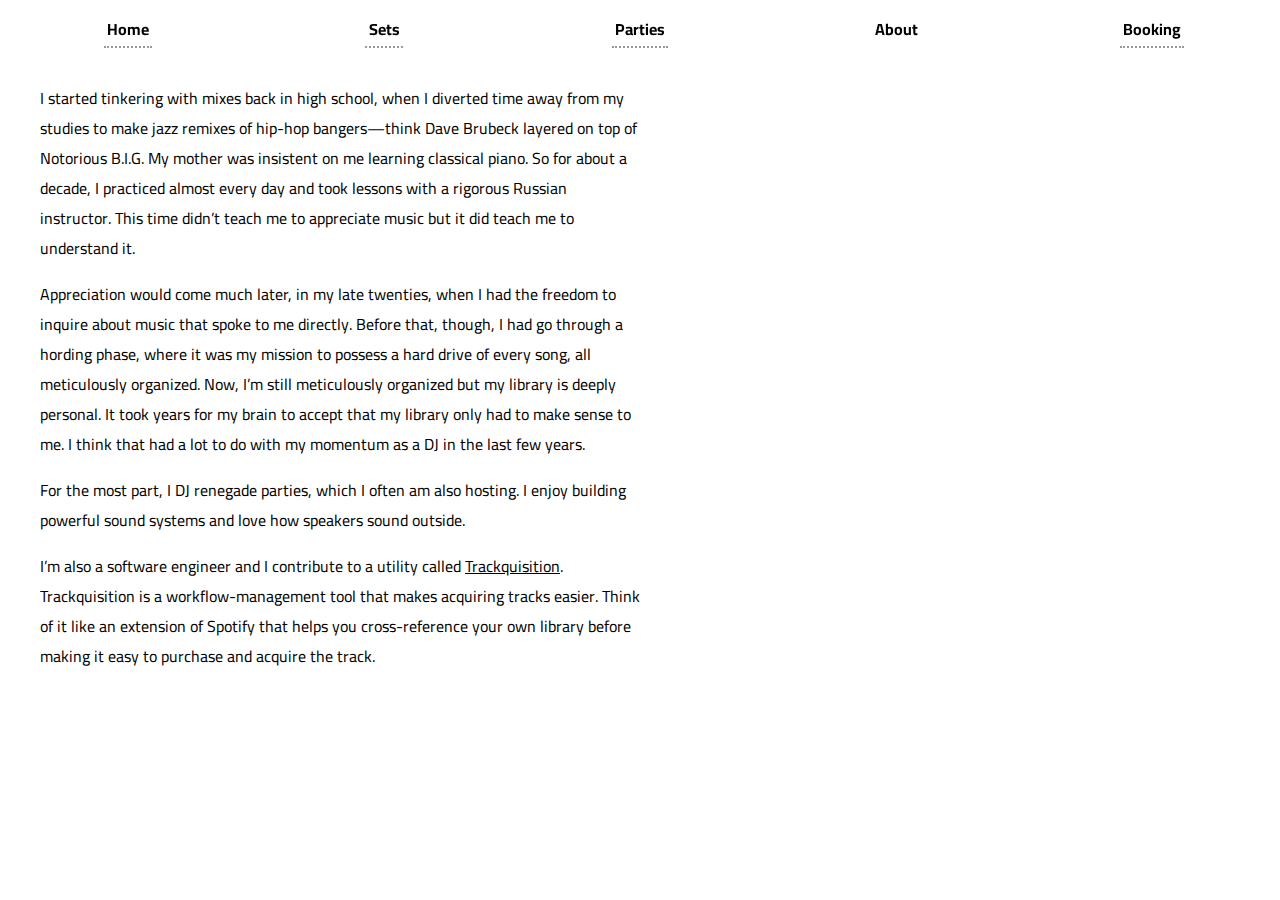
==== about.html @ 2ab34716 "Redesign: full screen 3️⃣☕️ sizzle and add'l pages" ====
<!DOCTYPE html>
<html lang="en" dir="ltr">
  <head>
    <meta charset="utf-8">
    <meta property="og:image" content="https://i1.sndcdn.com/avatars-sEMHILuJm4kkDz0a-CUQegw-t500x500.jpg">
    <meta name="viewport" content="width=device-width, initial-scale=1">

    <title>avand.fm / about</title>

    <link rel="preconnect" href="https://fonts.googleapis.com">
    <link rel="preconnect" href="https://fonts.gstatic.com" crossorigin>
    <link href="https://fonts.googleapis.com/css2?family=Cairo&display=swap" rel="stylesheet">

    <link href="screen.css" rel="stylesheet">
  </head>
  <body>
    <header class="background-white-translucent background-blurry">
      <ol>
        <li><a href="index.html">Home</a></li>
        <li><a href="sets.html">Sets</a></li>
        <li><a href="parties.html">Parties</a></li>
        <li><span>About</span></li>
        <li><a href="booking.html">Booking</a></li>
      </ol>
    </header>

    <section class="copy-max-width">
      <p>
        I started tinkering with mixes back in high school, when I diverted
        time away from my studies to make jazz remixes of hip-hop bangers—think
        Dave Brubeck layered on top of Notorious B.I.G. My mother was insistent
        on me learning classical piano. So for about a decade, I practiced almost
        every day and took lessons with a rigorous Russian instructor. This time
        didn’t teach me to appreciate music but it did teach me to understand it.
      </p>
      <p>
        Appreciation would come much later, in my late twenties, when I had the
        freedom to inquire about music that spoke to me directly. Before that,
        though, I had go through a hording phase, where it was my mission to
        possess a hard drive of every song, all meticulously organized. Now,
        I’m still meticulously organized but my library is deeply personal.
        It took years for my brain to accept that my library only had to make
        sense to me. I think that had a lot to do with my momentum as a DJ in
        the last few years.
      </p>
      <p>
        For the most part, I DJ renegade parties, which I often am also hosting.
        I enjoy building powerful sound systems and love how speakers sound outside.
      </p>
      <p>
        I’m also a software engineer and I contribute to a utility called
        <a href="https://github.com/avand/trackquisition">Trackquisition</a>.
        Trackquisition is a workflow-management tool that makes acquiring tracks easier.
        Think of it like an extension of Spotify that helps you cross-reference your
        own library before making it easy to purchase and acquire the track.
      </p>
  </body>
</html>
---- screen.css ----
body {
  font-family: 'Cairo', san-serif;
  margin: 0;
  padding-top: 3.2em;
}
section {
  padding: 1em 2.5em;
}
ol, ul {
  margin: 0;
  padding: 0;
}
a,
a:link
a:visited {
  color: inherit;
}
header ol {
  display: flex;
  list-style: none;
}
header li {
  flex: 1;
  text-align: center;
  font-weight: bold;
  padding: 0.8em 0.6em;
}
header li a {
  color: black !important;
  text-decoration: none;
  border-bottom: 2px dotted rgba(0, 0, 0, 0.4);
}
header li a:hover {
  border-bottom-style: solid;
}
header li a,
header li span {
  display: inline-block;
  padding: 0.1em 0.2em;
}

.full-screen {
  position: absolute;
  top: 0;
  bottom: 0;
  width: 100%;
  height: 100%;
  overflow: hidden;
}

.muted {
  opacity: 0.7;
}

.copy-max-width {
  max-width: 600px;
}

header {
  background-color: rgba(255, 255, 255, 0.4);
  backdrop-filter: blur(1em);
  position: absolute;
  top: 0;
  left: 0;
  right: 0;
}

a.link,
a.link:link,
a.link:visited {
  color: #9207c3;
  font-weight: bold;
}
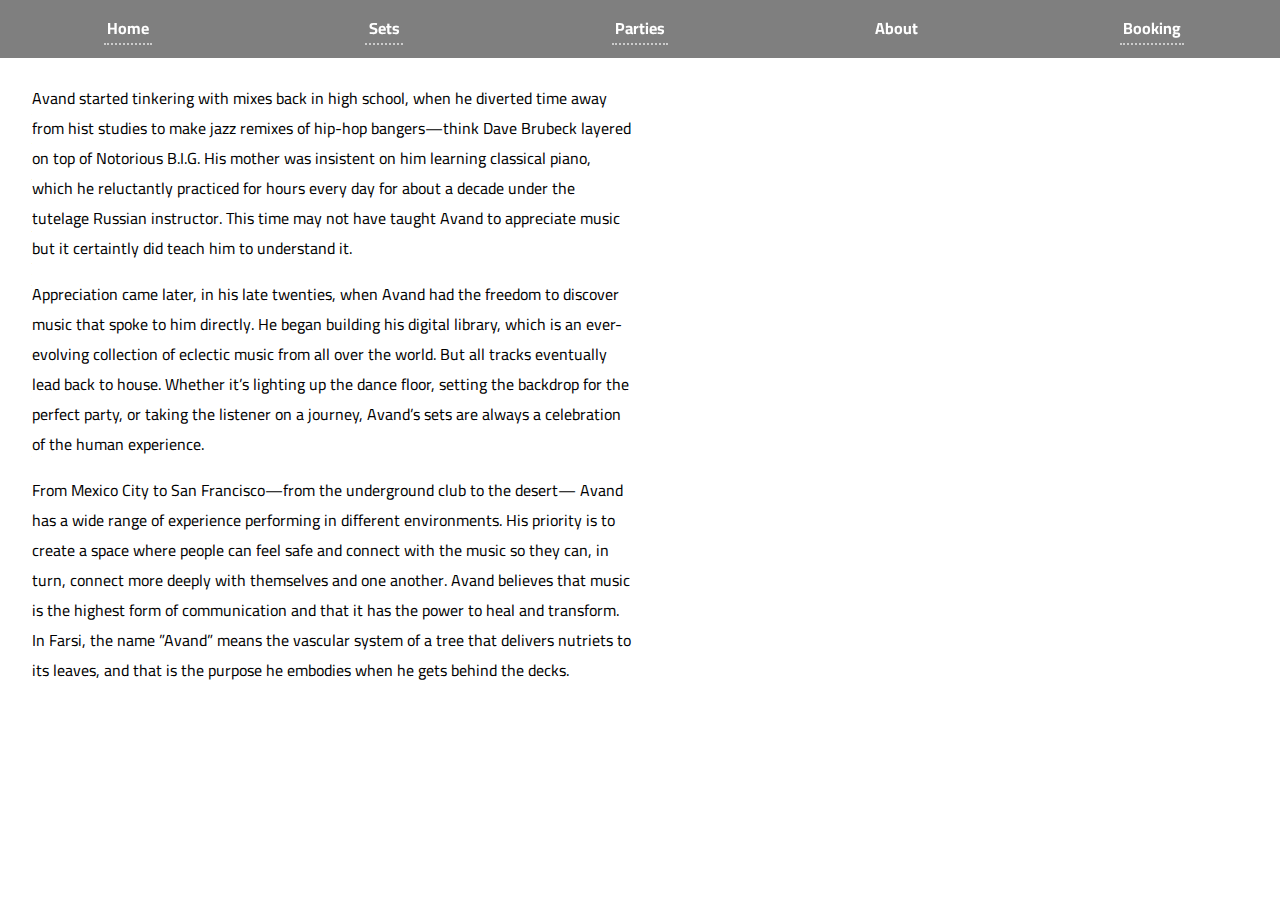
==== commit 9a05e081: "Update about.html" ====
--- a/about.html
+++ b/about.html
@@ -26,33 +26,32 @@
 
     <section class="copy-max-width">
       <p>
-        I started tinkering with mixes back in high school, when I diverted
-        time away from my studies to make jazz remixes of hip-hop bangers—think
-        Dave Brubeck layered on top of Notorious B.I.G. My mother was insistent
-        on me learning classical piano. So for about a decade, I practiced almost
-        every day and took lessons with a rigorous Russian instructor. This time
-        didn’t teach me to appreciate music but it did teach me to understand it.
+        Avand started tinkering with mixes back in high school, when he diverted
+        time away from hist studies to make jazz remixes of hip-hop bangers—think
+        Dave Brubeck layered on top of Notorious B.I.G. His mother was insistent
+        on him learning classical piano, which he reluctantly practiced for hours
+        every day for about a decade under the tutelage Russian instructor. This
+        time may not have taught Avand to appreciate music but it certaintly did
+        teach him to understand it.
       </p>
       <p>
-        Appreciation would come much later, in my late twenties, when I had the
-        freedom to inquire about music that spoke to me directly. Before that,
-        though, I had go through a hording phase, where it was my mission to
-        possess a hard drive of every song, all meticulously organized. Now,
-        I’m still meticulously organized but my library is deeply personal.
-        It took years for my brain to accept that my library only had to make
-        sense to me. I think that had a lot to do with my momentum as a DJ in
-        the last few years.
+        Appreciation came later, in his late twenties, when Avand had the freedom
+        to discover music that spoke to him directly. He began building his digital
+        library, which is an ever-evolving collection of eclectic music from all
+        over the world. But all tracks eventually lead back to house. Whether it’s
+        lighting up the dance floor, setting the backdrop for the perfect party,
+        or taking the listener on a journey, Avand’s sets are always a celebration
+        of the human experience.
       </p>
       <p>
-        For the most part, I DJ renegade parties, which I often am also hosting.
-        I enjoy building powerful sound systems and love how speakers sound outside.
-      </p>
-      <p>
-        I’m also a software engineer and I contribute to a utility called
-        <a href="https://github.com/avand/trackquisition">Trackquisition</a>.
-        Trackquisition is a workflow-management tool that makes acquiring tracks easier.
-        Think of it like an extension of Spotify that helps you cross-reference your
-        own library before making it easy to purchase and acquire the track.
+        From Mexico City to San Francisco—from the underground club to the desert—
+        Avand has a wide range of experience performing in different environments.
+        His priority is to create a space where people can feel safe and connect
+        with the music so they can, in turn, connect more deeply with themselves
+        and one another. Avand believes that music is the highest form of communication
+        and that it has the power to heal and transform. In Farsi, the name ”Avand”
+        means the vascular system of a tree that delivers nutriets to its leaves,
+        and that is the purpose he embodies when he gets behind the decks.
       </p>
   </body>
 </html>
--- a/screen.css
+++ b/screen.css
@@ -4,7 +4,7 @@
   padding-top: 3.2em;
 }
 section {
-  padding: 1em 2.5em;
+  padding: 1em 2em;
 }
 ol, ul {
   margin: 0;
@@ -15,6 +15,15 @@
 a:visited {
   color: inherit;
 }
+header {
+  color: white;
+  background-color: rgba(0, 0, 0, 0.5);
+  backdrop-filter: blur(1em);
+  position: absolute;
+  top: 0;
+  left: 0;
+  right: 0;
+}
 header ol {
   display: flex;
   list-style: none;
@@ -23,20 +32,21 @@
   flex: 1;
   text-align: center;
   font-weight: bold;
-  padding: 0.8em 0.6em;
+  padding: 0.8em 0;
 }
 header li a {
-  color: black !important;
+  color: white !important;
   text-decoration: none;
-  border-bottom: 2px dotted rgba(0, 0, 0, 0.4);
+  border-bottom: 2px dotted rgba(255, 255, 255, 0.6);
 }
 header li a:hover {
   border-bottom-style: solid;
+  border-bottom-color: white;
 }
 header li a,
 header li span {
   display: inline-block;
-  padding: 0.1em 0.2em;
+  padding: 0.0em 0.2em;
 }
 
 .full-screen {
@@ -49,20 +59,15 @@
 }
 
 .muted {
-  opacity: 0.7;
+  opacity: 0.9;
+}
+
+.highlight {
+  background-color: rgba(0, 0, 0, 0.5);
 }
 
 .copy-max-width {
   max-width: 600px;
-}
-
-header {
-  background-color: rgba(255, 255, 255, 0.4);
-  backdrop-filter: blur(1em);
-  position: absolute;
-  top: 0;
-  left: 0;
-  right: 0;
 }
 
 a.link,
@@ -71,3 +76,21 @@
   color: #9207c3;
   font-weight: bold;
 }
+
+.button {
+  padding: .1em .6em;
+  background: rgba(0, 0, 0, 0.9);
+  backdrop-filter: blur(1em);
+  border-radius: .5em;
+  text-decoration: none;
+  box-shadow: 0 .2em .8em black;
+  transition: box-shadow 200ms;
+}
+
+.button:active {
+  box-shadow: 0 .1em .2em black;
+}
+
+.no-break {
+  white-space: nowrap;
+}
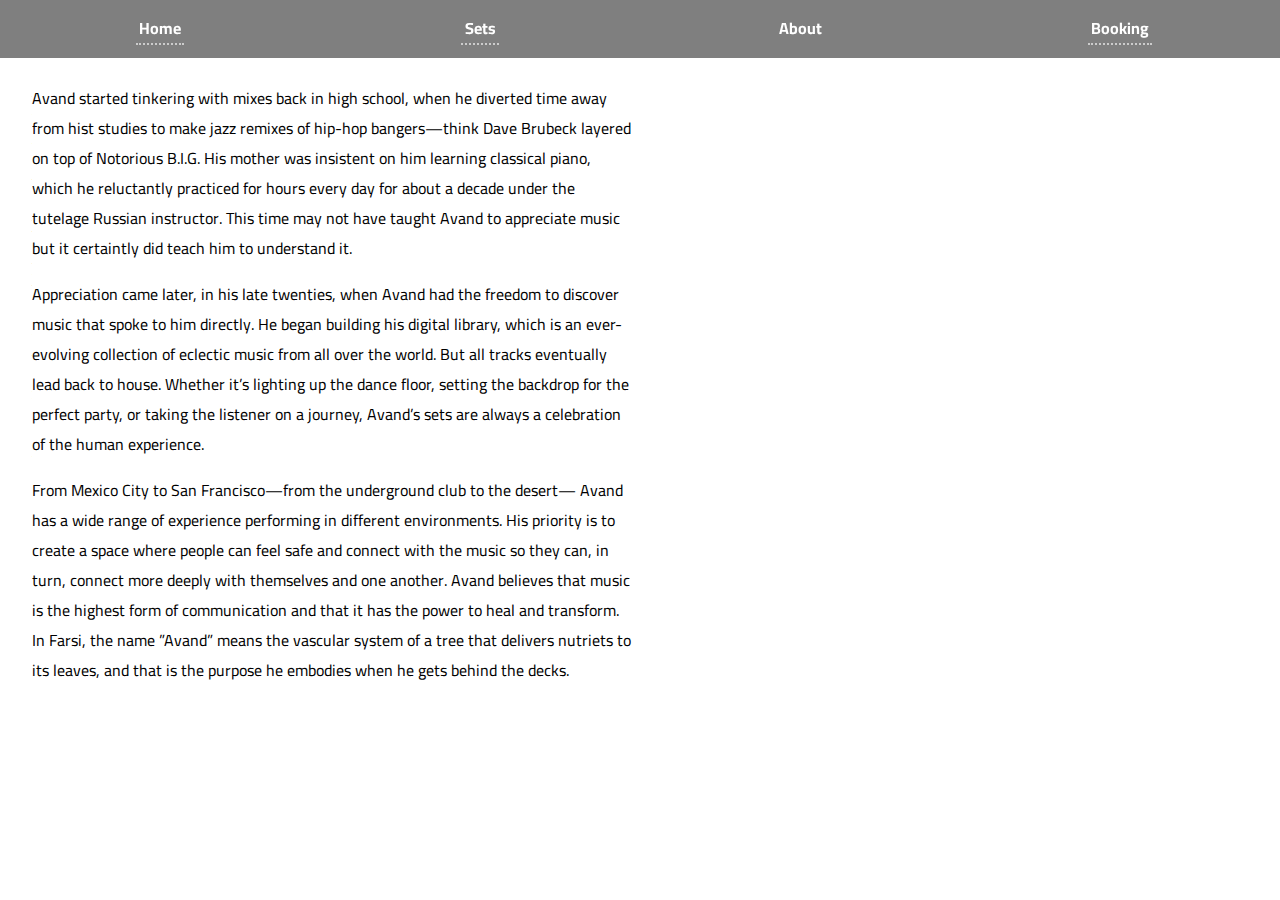
==== commit e11f32ba: "Remove parties page" ====
--- a/about.html
+++ b/about.html
@@ -18,7 +18,6 @@
       <ol>
         <li><a href="index.html">Home</a></li>
         <li><a href="sets.html">Sets</a></li>
-        <li><a href="parties.html">Parties</a></li>
         <li><span>About</span></li>
         <li><a href="booking.html">Booking</a></li>
       </ol>
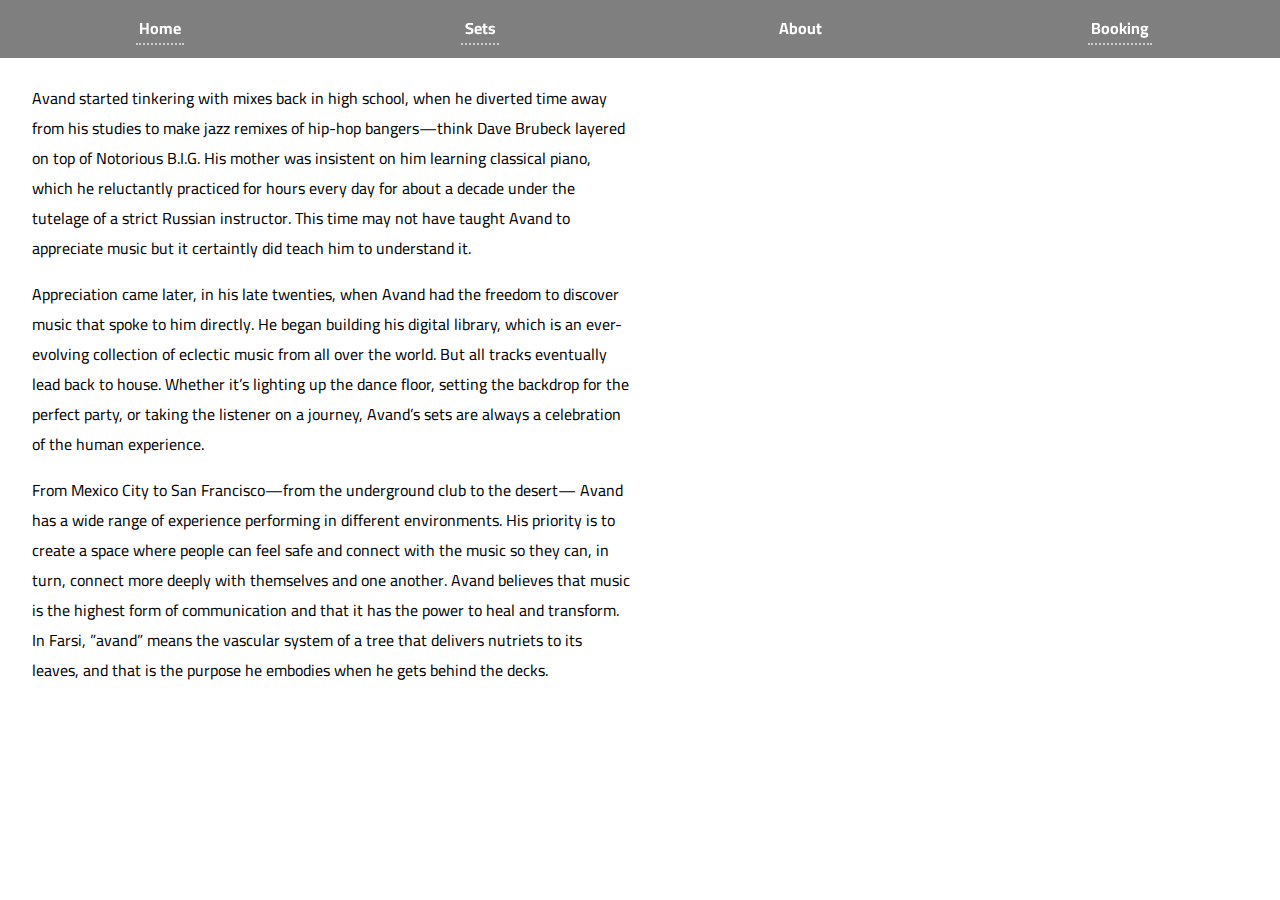
==== commit f186d968: "Fix typos" ====
--- a/about.html
+++ b/about.html
@@ -26,12 +26,12 @@
     <section class="copy-max-width">
       <p>
         Avand started tinkering with mixes back in high school, when he diverted
-        time away from hist studies to make jazz remixes of hip-hop bangers—think
+        time away from his studies to make jazz remixes of hip-hop bangers—think
         Dave Brubeck layered on top of Notorious B.I.G. His mother was insistent
         on him learning classical piano, which he reluctantly practiced for hours
-        every day for about a decade under the tutelage Russian instructor. This
-        time may not have taught Avand to appreciate music but it certaintly did
-        teach him to understand it.
+        every day for about a decade under the tutelage of a strict Russian
+        instructor. This time may not have taught Avand to appreciate music but
+        it certaintly did teach him to understand it.
       </p>
       <p>
         Appreciation came later, in his late twenties, when Avand had the freedom
@@ -48,9 +48,9 @@
         His priority is to create a space where people can feel safe and connect
         with the music so they can, in turn, connect more deeply with themselves
         and one another. Avand believes that music is the highest form of communication
-        and that it has the power to heal and transform. In Farsi, the name ”Avand”
-        means the vascular system of a tree that delivers nutriets to its leaves,
-        and that is the purpose he embodies when he gets behind the decks.
+        and that it has the power to heal and transform. In Farsi, ”avand” means
+        the vascular system of a tree that delivers nutriets to its leaves, and
+        that is the purpose he embodies when he gets behind the decks.
       </p>
   </body>
 </html>
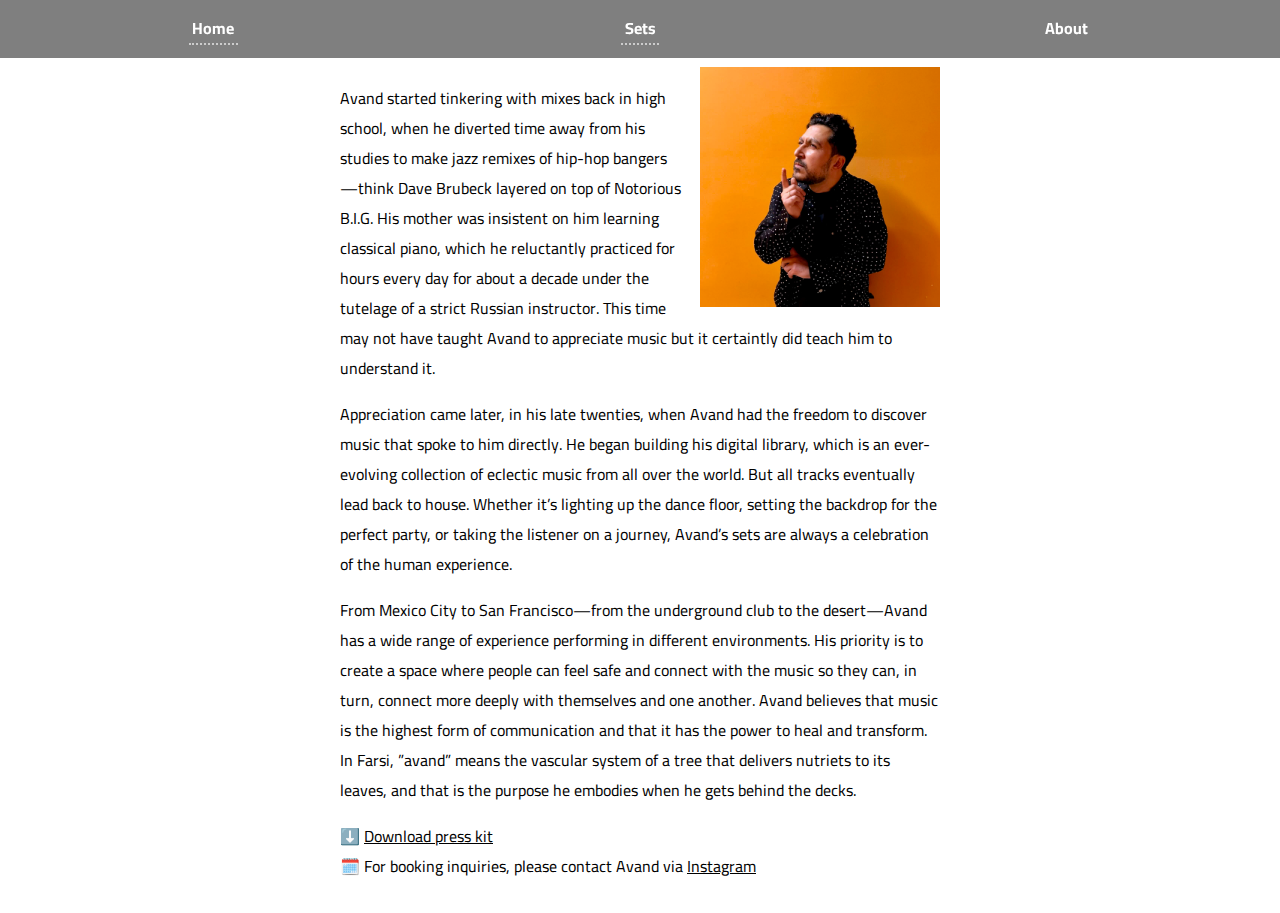
==== commit 15a86460: "Consolidate booking to about; press kitl udpated og:image" ====
--- a/about.html
+++ b/about.html
@@ -1,17 +1,20 @@
 <!DOCTYPE html>
 <html lang="en" dir="ltr">
   <head>
-    <meta charset="utf-8">
-    <meta property="og:image" content="https://i1.sndcdn.com/avatars-sEMHILuJm4kkDz0a-CUQegw-t500x500.jpg">
-    <meta name="viewport" content="width=device-width, initial-scale=1">
+    <meta charset="utf-8" />
+    <meta property="og:image" content="moments-of-orange.jpeg" />
+    <meta name="viewport" content="width=device-width, initial-scale=1" />
 
     <title>avand.fm / about</title>
 
-    <link rel="preconnect" href="https://fonts.googleapis.com">
-    <link rel="preconnect" href="https://fonts.gstatic.com" crossorigin>
-    <link href="https://fonts.googleapis.com/css2?family=Cairo&display=swap" rel="stylesheet">
+    <link rel="preconnect" href="https://fonts.googleapis.com" />
+    <link rel="preconnect" href="https://fonts.gstatic.com" crossorigin />
+    <link
+      href="https://fonts.googleapis.com/css2?family=Cairo&display=swap"
+      rel="stylesheet"
+    />
 
-    <link href="screen.css" rel="stylesheet">
+    <link href="screen.css" rel="stylesheet" />
   </head>
   <body>
     <header class="background-white-translucent background-blurry">
@@ -19,38 +22,53 @@
         <li><a href="index.html">Home</a></li>
         <li><a href="sets.html">Sets</a></li>
         <li><span>About</span></li>
-        <li><a href="booking.html">Booking</a></li>
       </ol>
     </header>
 
     <section class="copy-max-width">
+      <img
+        src="./moments-of-orange.jpeg"
+        alt="Avand"
+        style="width: 40%; float: right; margin: 0 0 1em 1em"
+      />
+
       <p>
         Avand started tinkering with mixes back in high school, when he diverted
         time away from his studies to make jazz remixes of hip-hop bangers—think
         Dave Brubeck layered on top of Notorious B.I.G. His mother was insistent
-        on him learning classical piano, which he reluctantly practiced for hours
-        every day for about a decade under the tutelage of a strict Russian
-        instructor. This time may not have taught Avand to appreciate music but
-        it certaintly did teach him to understand it.
+        on him learning classical piano, which he reluctantly practiced for
+        hours every day for about a decade under the tutelage of a strict
+        Russian instructor. This time may not have taught Avand to appreciate
+        music but it certaintly did teach him to understand it.
       </p>
       <p>
-        Appreciation came later, in his late twenties, when Avand had the freedom
-        to discover music that spoke to him directly. He began building his digital
-        library, which is an ever-evolving collection of eclectic music from all
-        over the world. But all tracks eventually lead back to house. Whether it’s
-        lighting up the dance floor, setting the backdrop for the perfect party,
-        or taking the listener on a journey, Avand’s sets are always a celebration
-        of the human experience.
+        Appreciation came later, in his late twenties, when Avand had the
+        freedom to discover music that spoke to him directly. He began building
+        his digital library, which is an ever-evolving collection of eclectic
+        music from all over the world. But all tracks eventually lead back to
+        house. Whether it’s lighting up the dance floor, setting the backdrop
+        for the perfect party, or taking the listener on a journey, Avand’s sets
+        are always a celebration of the human experience.
       </p>
       <p>
-        From Mexico City to San Francisco—from the underground club to the desert—
-        Avand has a wide range of experience performing in different environments.
-        His priority is to create a space where people can feel safe and connect
-        with the music so they can, in turn, connect more deeply with themselves
-        and one another. Avand believes that music is the highest form of communication
-        and that it has the power to heal and transform. In Farsi, ”avand” means
-        the vascular system of a tree that delivers nutriets to its leaves, and
-        that is the purpose he embodies when he gets behind the decks.
+        From Mexico City to San Francisco—from the underground club to the
+        desert—Avand has a wide range of experience performing in different
+        environments. His priority is to create a space where people can feel
+        safe and connect with the music so they can, in turn, connect more
+        deeply with themselves and one another. Avand believes that music is the
+        highest form of communication and that it has the power to heal and
+        transform. In Farsi, ”avand” means the vascular system of a tree that
+        delivers nutriets to its leaves, and that is the purpose he embodies
+        when he gets behind the decks.
       </p>
+      <p>
+        ⬇️
+        <a href="./press-kit.zip" download="Avand Press Kit.zip"
+          >Download press kit</a
+        ><br />
+        🗓️ For booking inquiries, please contact Avand via
+        <a href="https://instagram.com/avand.fm" title="@avand.fm">Instagram</a>
+      </p>
+    </section>
   </body>
 </html>
--- a/screen.css
+++ b/screen.css
@@ -1,18 +1,19 @@
 body {
-  font-family: 'Cairo', san-serif;
+  font-family: "Cairo", san-serif;
   margin: 0;
   padding-top: 3.2em;
 }
 section {
   padding: 1em 2em;
+  margin: 0 auto;
 }
-ol, ul {
+ol,
+ul {
   margin: 0;
   padding: 0;
 }
 a,
-a:link
-a:visited {
+a:link a:visited {
   color: inherit;
 }
 header {
@@ -46,7 +47,7 @@
 header li a,
 header li span {
   display: inline-block;
-  padding: 0.0em 0.2em;
+  padding: 0em 0.2em;
 }
 
 .full-screen {
@@ -78,17 +79,17 @@
 }
 
 .button {
-  padding: .1em .6em;
+  padding: 0.1em 0.6em;
   background: rgba(0, 0, 0, 0.9);
   backdrop-filter: blur(1em);
-  border-radius: .5em;
+  border-radius: 0.5em;
   text-decoration: none;
-  box-shadow: 0 .2em .8em black;
+  box-shadow: 0 0.2em 0.8em black;
   transition: box-shadow 200ms;
 }
 
 .button:active {
-  box-shadow: 0 .1em .2em black;
+  box-shadow: 0 0.1em 0.2em black;
 }
 
 .no-break {
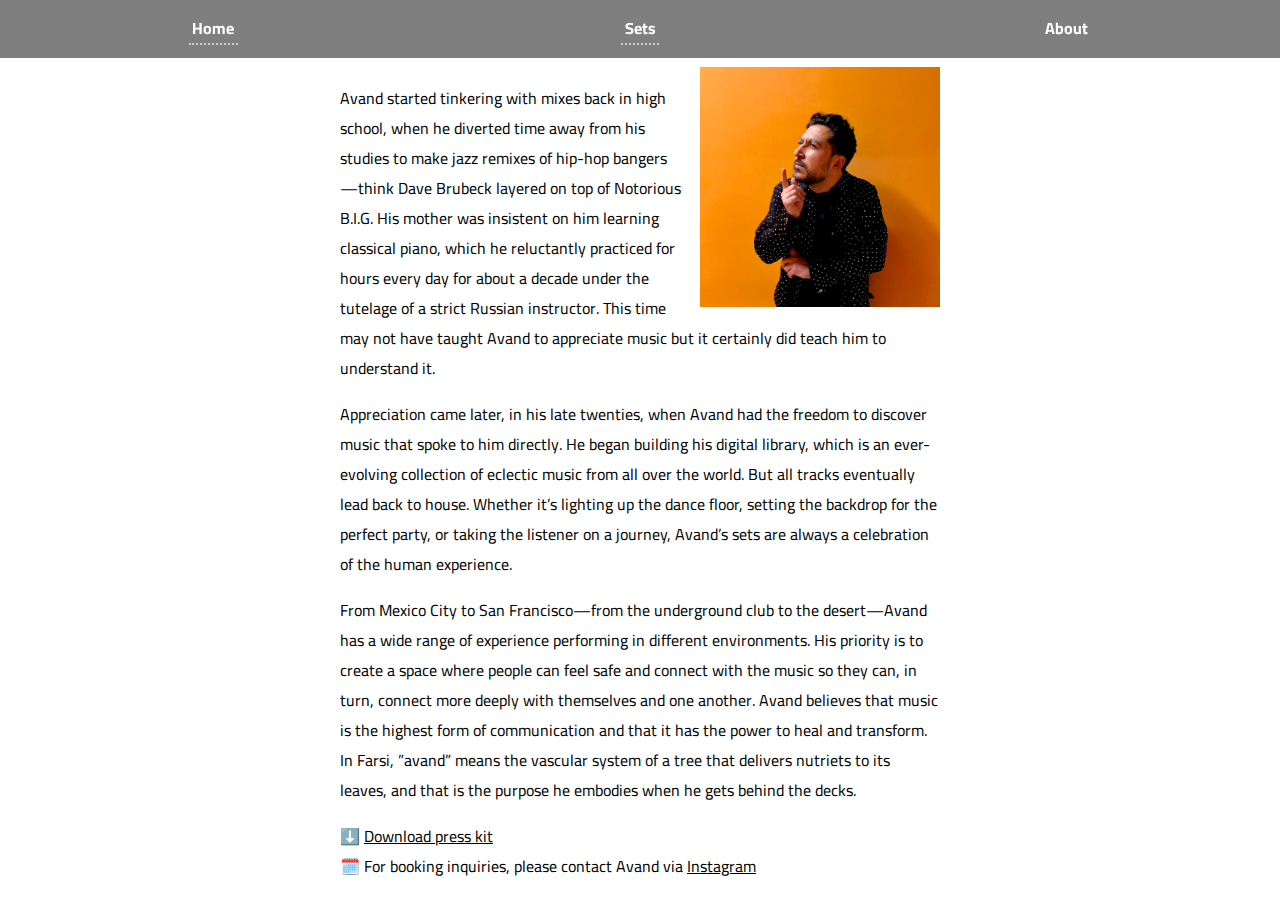
==== commit 749c1327: "Fix typo" ====
--- a/about.html
+++ b/about.html
@@ -13,7 +13,7 @@
       href="https://fonts.googleapis.com/css2?family=Cairo&display=swap"
       rel="stylesheet"
     />
-
+    <link rel="icon" type="image/x-icon" href="./favicon.png" />
     <link href="screen.css" rel="stylesheet" />
   </head>
   <body>
@@ -39,7 +39,7 @@
         on him learning classical piano, which he reluctantly practiced for
         hours every day for about a decade under the tutelage of a strict
         Russian instructor. This time may not have taught Avand to appreciate
-        music but it certaintly did teach him to understand it.
+        music but it certainly did teach him to understand it.
       </p>
       <p>
         Appreciation came later, in his late twenties, when Avand had the
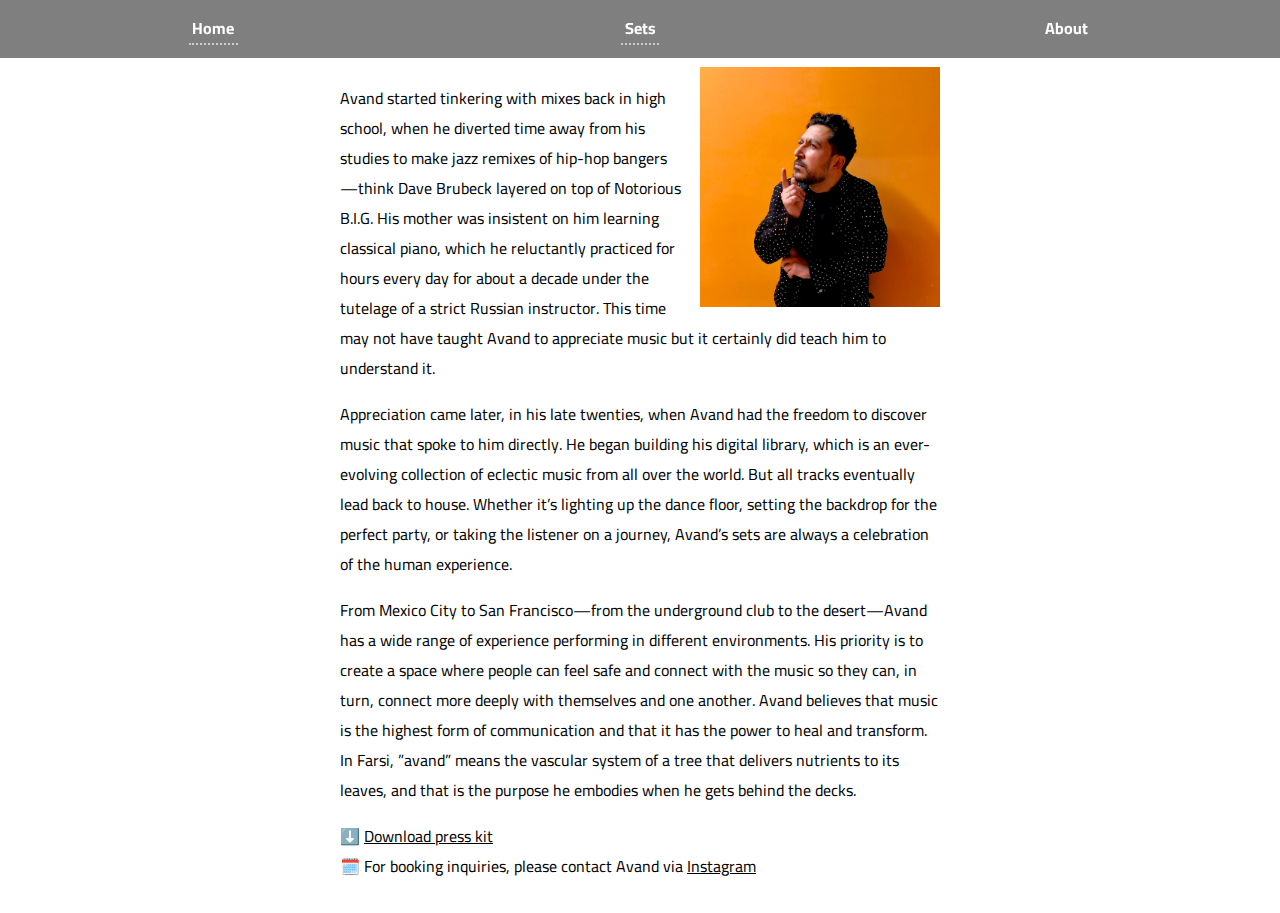
==== commit 78116f18: "Update about.html" ====
--- a/about.html
+++ b/about.html
@@ -58,7 +58,7 @@
         deeply with themselves and one another. Avand believes that music is the
         highest form of communication and that it has the power to heal and
         transform. In Farsi, ”avand” means the vascular system of a tree that
-        delivers nutriets to its leaves, and that is the purpose he embodies
+        delivers nutrients to its leaves, and that is the purpose he embodies
         when he gets behind the decks.
       </p>
       <p>
